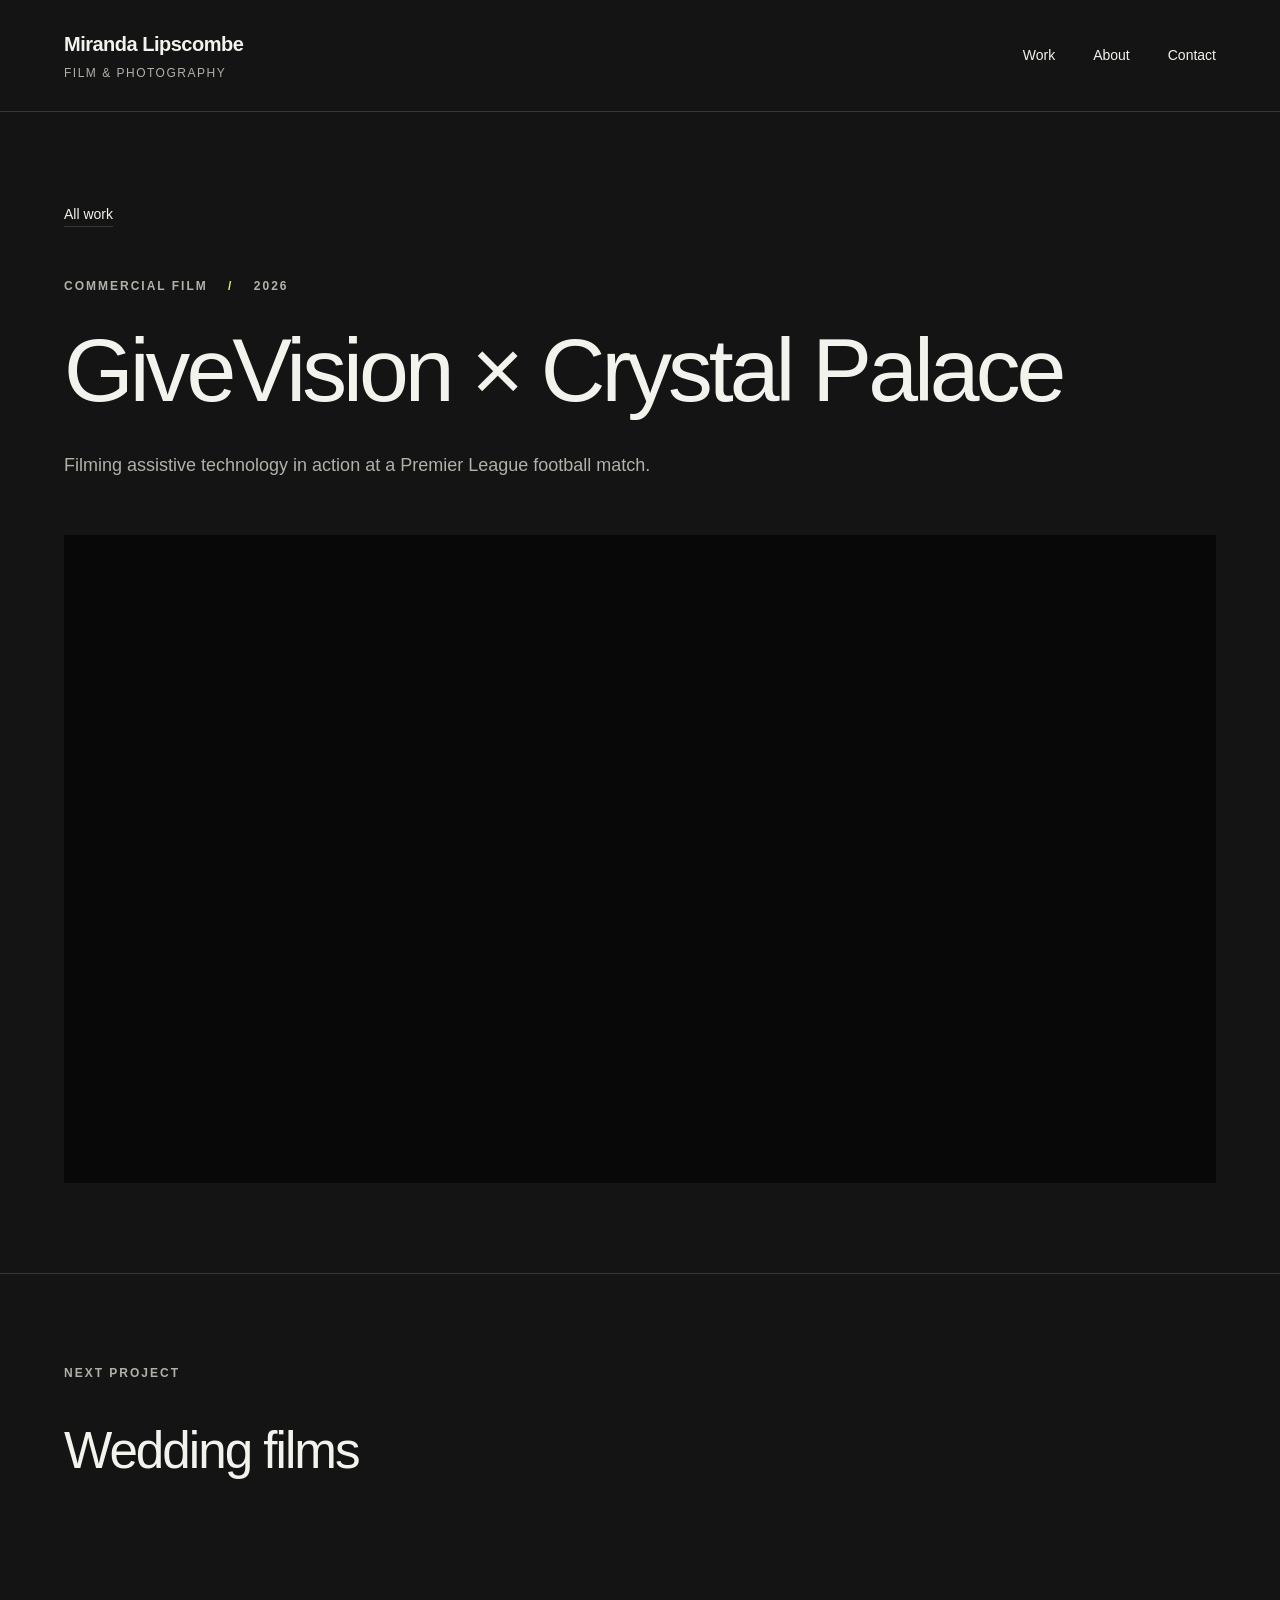
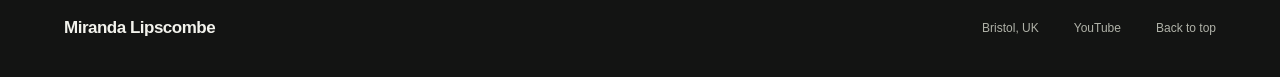
==== give-vision-crystal-palace-shoot/index.html @ c14e8dcc "Add files via upload" ====
<!doctype html><html lang="en"><head><meta charset="utf-8"><meta name="viewport" content="width=device-width,initial-scale=1"><title>GiveVision × Crystal Palace | Miranda Lipscombe</title><meta name="description" content="Film, photography and creative projects by Bristol-based videographer and photographer Miranda Lipscombe."><link rel="icon" href="../favicon.svg" type="image/svg+xml"><link rel="stylesheet" href="../style.css"></head><body id="top"><header><a class="brand" href="../">Miranda Lipscombe<span>Film & photography</span></a><nav aria-label="Main navigation"><a href="../#work">Work</a><a href="../#about">About</a><a href="../#contact">Contact</a></nav></header><main><section class="project-intro section"><a class="back" href="../#work">All work</a><p class="eyebrow">Commercial film <span>/</span> 2026</p><h1>GiveVision × Crystal Palace</h1><p class="project-description">Filming assistive technology in action at a Premier League football match.</p></section><section class="project-content section"><div class="film"><iframe src="https://www-ccv.adobe.io/v1/player/ccv/FXacpVMVsZa/embed?bgcolor=%23191919&amp;lazyLoading=true&amp;api_key=BehancePro2View" title="GiveVision × Crystal Palace" loading="lazy" allow="autoplay; fullscreen; picture-in-picture" allowfullscreen></iframe></div></section><section class="next-project section"><p class="eyebrow">Next project</p><a href="../weddings/">Wedding films</a></section></main><footer><a class="brand" href="../">Miranda Lipscombe</a><span>Bristol, UK</span><a href="https://www.youtube.com/@mirandalipscombe2201" target="_blank" rel="noopener">YouTube</a><a href="#top">Back to top</a></footer><script src="../site.js"></script></body></html>
---- style.css ----
:root{--bg:#131413;--text:#f3f3ed;--muted:#b0b2a8;--accent:#d1ff57;--border:#363831}*{box-sizing:border-box}html{scroll-behavior:smooth;scroll-padding-top:30px}body{margin:0;background:var(--bg);color:var(--text);font-family:Arial,Helvetica,sans-serif;font-size:16px;line-height:1.55}a{color:inherit;text-decoration:none}button{font:inherit}img{display:block;width:100%;height:100%;object-fit:cover}header{height:112px;display:flex;align-items:center;justify-content:space-between;padding:0 5%;border-bottom:1px solid var(--border)}.brand{font-size:20px;font-weight:700;letter-spacing:-.5px}.brand span{display:block;font-size:12px;color:var(--muted);letter-spacing:1.5px;text-transform:uppercase;font-weight:400;margin-top:4px}nav{display:flex;gap:38px;font-size:14px}nav a:hover,.back:hover{color:var(--accent)}.hero{display:grid;grid-template-columns:1.05fr 1fr;min-height:690px}.hero-copy{padding:55px 9.5% 48px}.eyebrow{font-size:12px;letter-spacing:2px;text-transform:uppercase;font-weight:600;color:var(--muted);margin:0 0 28px}h1,h2,h3,p{margin-top:0}h1{font-size:clamp(58px,6.7vw,110px);line-height:.98;letter-spacing:-6px;font-weight:500;margin-bottom:35px}h1 em{font-family:Georgia,serif;font-weight:400;color:var(--accent);letter-spacing:-5px}.hero-bottom{display:flex;align-items:center;justify-content:space-between;gap:20px}.hero-bottom p{font-size:14px;color:var(--muted);margin:0}.button{display:inline-flex;align-items:center;justify-content:center;gap:22px;background:var(--accent);color:#111;padding:15px 21px;border-radius:0;font-size:14px;font-weight:600;white-space:nowrap}.button:hover{background:#e1ff92}.play{font-size:12px}.hero-image{position:relative;overflow:hidden}.hero-image img{position:absolute;inset:0;transition:transform .7s}.hero-image:hover img{transform:scale(1.025)}.hero-caption{position:absolute;bottom:0;left:0;right:0;display:flex;justify-content:space-between;background:linear-gradient(transparent,rgba(0,0,0,.7));padding:60px 28px 25px;font-size:12px;text-transform:uppercase;letter-spacing:1px}.section{padding:90px 5%}.section-heading{display:flex;align-items:flex-end;justify-content:space-between;margin-bottom:40px}.section-heading .eyebrow{margin-bottom:14px}h2{font-size:clamp(36px,4.5vw,68px);line-height:1.05;font-weight:500;letter-spacing:-2.5px;margin-bottom:0}.accent{color:var(--accent)}.section-heading>p{font-size:14px;color:var(--muted);margin-bottom:3px}.project-grid{display:grid;grid-template-columns:1fr 1fr;gap:45px 26px}.image-wrap{height:auto;aspect-ratio:1.5;position:relative;overflow:hidden;background:#222}.image-wrap img{transition:transform .6s}.project-card:hover img{transform:scale(1.035)}.project-tag{position:absolute;left:18px;bottom:18px;background:rgba(15,15,15,.84);padding:7px 12px;font-size:12px}.card-caption{display:flex;justify-content:space-between;align-items:baseline;gap:20px;padding-top:18px}h3{font-size:21px;font-weight:500;letter-spacing:-.6px;margin:0}.card-caption>span{font-size:12px;color:var(--muted);white-space:nowrap}.about{border-top:1px solid var(--border);display:grid;grid-template-columns:1fr 2fr;gap:40px}.about h2{margin-bottom:35px}.about p:not(.eyebrow){max-width:660px;color:var(--muted);font-size:18px}.disciplines{display:flex;flex-wrap:wrap;gap:10px;margin-top:32px}.disciplines span{border:1px solid var(--border);padding:8px 14px;font-size:14px}.contact{background:var(--accent);color:#141414;display:grid;grid-template-columns:1fr 1fr;gap:25px}.contact .eyebrow{grid-column:1/-1;color:#414a2b}.contact h2{font-size:clamp(54px,7vw,100px);letter-spacing:-4px}.contact>div{align-self:end;justify-self:end}.contact>div p{font-size:16px}.button.light{background:#141414;color:#fff}footer{padding:35px 5%;display:flex;align-items:center;gap:35px;font-size:12px;color:var(--muted)}footer .brand{margin-right:auto;color:var(--text);font-size:17px}.project-intro{padding-bottom:55px;max-width:1150px}.back{display:inline-block;margin-bottom:50px;font-size:14px;border-bottom:1px solid var(--border)}.project-intro h1{font-size:clamp(45px,7vw,96px);letter-spacing:-4px;line-height:1.05}.project-intro .eyebrow span{padding:0 15px;color:var(--accent)}.project-description{max-width:700px;color:var(--muted);font-size:18px;margin:0}.project-content{padding-top:0}.film{position:relative;aspect-ratio:16/9;background:#080808}.film iframe{border:0;width:100%;height:100%;position:absolute;inset:0}.film-caption{color:var(--muted);font-size:14px;padding:15px 0 32px}.film+.film{margin-top:45px}.gallery{columns:2;column-gap:20px}.gallery-item{display:block;width:100%;padding:0;margin:0 0 20px;border:0;background:transparent;cursor:zoom-in;break-inside:avoid}.gallery-item img{height:auto}.passion-preview{display:block;position:relative;max-width:950px}.passion-preview img{height:auto}.passion-preview .button{position:absolute;bottom:25px;left:25px}.next-project{border-top:1px solid var(--border)}.next-project>a{font-size:clamp(30px,4vw,58px);letter-spacing:-2px}.next-project>a:hover{color:var(--accent)}dialog{border:0;padding:0;background:#080808;max-width:92vw;max-height:92vh}dialog::backdrop{background:rgba(0,0,0,.94)}dialog img{width:auto;max-width:92vw;height:auto;max-height:90vh;object-fit:contain}.close{position:fixed;right:25px;top:18px;color:#fff;border:1px solid #777;background:#111;width:45px;height:45px;font-size:28px;cursor:pointer}a:focus-visible,button:focus-visible{outline:3px solid var(--accent);outline-offset:5px}.contact a:focus-visible{outline-color:#111}@media(min-width:1700px){main,header,footer{max-width:1700px;margin:auto}.hero{min-height:790px}}@media(max-width:1050px){.hero-bottom{flex-direction:column;align-items:flex-start}h1{letter-spacing:-4px}.hero{min-height:650px}.hero-copy{padding-top:45px}.section{padding-top:65px;padding-bottom:65px}}@media(max-width:700px){header{height:92px;gap:20px}.brand{font-size:17px}.brand span{font-size:10px}nav{gap:18px;font-size:14px}.hero{grid-template-columns:1fr}.hero-copy{padding:45px 5%}.hero h1{font-size:74px;letter-spacing:-4px}.hero-bottom{flex-direction:row;align-items:center}.hero-bottom p{font-size:12px}.hero-bottom .button{font-size:12px;padding:14px;gap:12px}.hero-image{height:440px}.section-heading{align-items:flex-start;gap:20px}.section-heading>p{font-size:12px;max-width:135px}.project-grid{grid-template-columns:1fr;gap:35px}h2{font-size:42px}.about{grid-template-columns:1fr;gap:0}.about .eyebrow{margin-bottom:25px}.about p:not(.eyebrow){font-size:16px}.contact{grid-template-columns:1fr}.contact .eyebrow{grid-column:auto}.contact>div{justify-self:start;margin-top:25px}.contact h2{font-size:64px;letter-spacing:-3px}footer{flex-wrap:wrap;gap:20px}footer .brand{width:100%;margin:0}.project-intro h1{font-size:52px;letter-spacing:-2px}.project-description{font-size:16px}.gallery{columns:1}.passion-preview .button{position:static;display:flex}.next-project>a{letter-spacing:-1px}}@media(prefers-reduced-motion:reduce){html{scroll-behavior:auto}*{transition:none!important}}
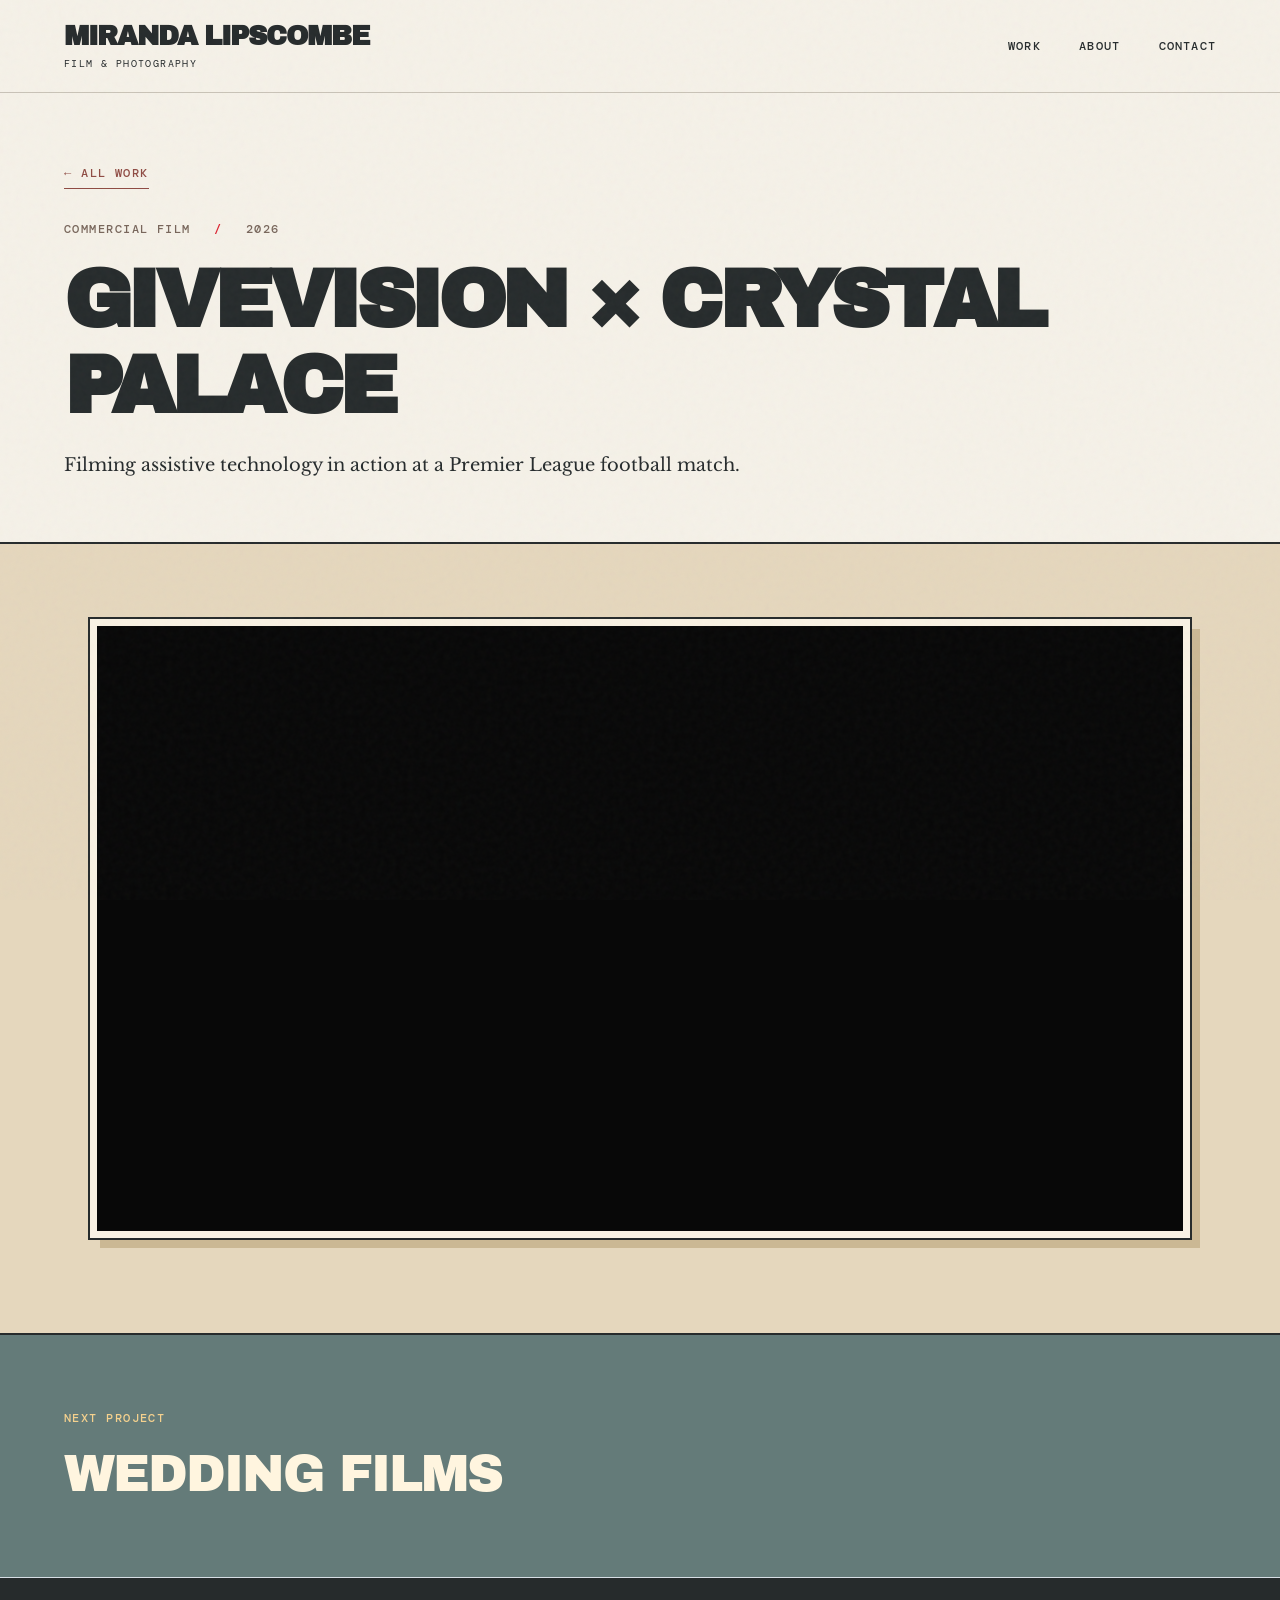
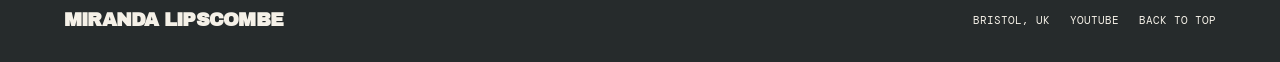
==== commit fb0ccdf5: "Add files via upload" ====
--- a/give-vision-crystal-palace-shoot/index.html
+++ b/give-vision-crystal-palace-shoot/index.html
@@ -1 +1 @@
-<!doctype html><html lang="en"><head><meta charset="utf-8"><meta name="viewport" content="width=device-width,initial-scale=1"><title>GiveVision × Crystal Palace | Miranda Lipscombe</title><meta name="description" content="Film, photography and creative projects by Bristol-based videographer and photographer Miranda Lipscombe."><link rel="icon" href="../favicon.svg" type="image/svg+xml"><link rel="stylesheet" href="../style.css"></head><body id="top"><header><a class="brand" href="../">Miranda Lipscombe<span>Film & photography</span></a><nav aria-label="Main navigation"><a href="../#work">Work</a><a href="../#about">About</a><a href="../#contact">Contact</a></nav></header><main><section class="project-intro section"><a class="back" href="../#work">All work</a><p class="eyebrow">Commercial film <span>/</span> 2026</p><h1>GiveVision × Crystal Palace</h1><p class="project-description">Filming assistive technology in action at a Premier League football match.</p></section><section class="project-content section"><div class="film"><iframe src="https://www-ccv.adobe.io/v1/player/ccv/FXacpVMVsZa/embed?bgcolor=%23191919&amp;lazyLoading=true&amp;api_key=BehancePro2View" title="GiveVision × Crystal Palace" loading="lazy" allow="autoplay; fullscreen; picture-in-picture" allowfullscreen></iframe></div></section><section class="next-project section"><p class="eyebrow">Next project</p><a href="../weddings/">Wedding films</a></section></main><footer><a class="brand" href="../">Miranda Lipscombe</a><span>Bristol, UK</span><a href="https://www.youtube.com/@mirandalipscombe2201" target="_blank" rel="noopener">YouTube</a><a href="#top">Back to top</a></footer><script src="../site.js"></script></body></html>+<!doctype html><html lang="en"><head><meta charset="utf-8"><meta name="viewport" content="width=device-width,initial-scale=1"><title>GiveVision × Crystal Palace | Miranda Lipscombe</title><meta name="description" content="Film, photography and creative projects by Bristol-based videographer and photographer Miranda Lipscombe."><link rel="icon" href="../favicon.svg" type="image/svg+xml"><link rel="stylesheet" href="../style.css"><link rel="stylesheet" href="../retro-pages.css"></head><body id="top"><header><a class="brand" href="../">Miranda Lipscombe<span>Film & photography</span></a><nav aria-label="Main navigation"><a href="../#work">Work</a><a href="../#about">About</a><a href="../#contact">Contact</a></nav></header><main><section class="project-intro section"><a class="back" href="../#work">All work</a><p class="eyebrow">Commercial film <span>/</span> 2026</p><h1>GiveVision × Crystal Palace</h1><p class="project-description">Filming assistive technology in action at a Premier League football match.</p></section><section class="project-content section"><div class="film"><iframe src="https://www-ccv.adobe.io/v1/player/ccv/FXacpVMVsZa/embed?bgcolor=%23191919&amp;lazyLoading=true&amp;api_key=BehancePro2View" title="GiveVision × Crystal Palace" loading="lazy" allow="autoplay; fullscreen; picture-in-picture" allowfullscreen></iframe></div></section><section class="next-project section"><p class="eyebrow">Next project</p><a href="../weddings/">Wedding films</a></section></main><footer><a class="brand" href="../">Miranda Lipscombe</a><span>Bristol, UK</span><a href="https://www.youtube.com/@mirandalipscombe2201" target="_blank" rel="noopener">YouTube</a><a href="#top">Back to top</a></footer><script src="../site.js"></script></body></html>
--- a/style.css
+++ b/style.css
@@ -1 +1,148 @@
-:root{--bg:#131413;--text:#f3f3ed;--muted:#b0b2a8;--accent:#d1ff57;--border:#363831}*{box-sizing:border-box}html{scroll-behavior:smooth;scroll-padding-top:30px}body{margin:0;background:var(--bg);color:var(--text);font-family:Arial,Helvetica,sans-serif;font-size:16px;line-height:1.55}a{color:inherit;text-decoration:none}button{font:inherit}img{display:block;width:100%;height:100%;object-fit:cover}header{height:112px;display:flex;align-items:center;justify-content:space-between;padding:0 5%;border-bottom:1px solid var(--border)}.brand{font-size:20px;font-weight:700;letter-spacing:-.5px}.brand span{display:block;font-size:12px;color:var(--muted);letter-spacing:1.5px;text-transform:uppercase;font-weight:400;margin-top:4px}nav{display:flex;gap:38px;font-size:14px}nav a:hover,.back:hover{color:var(--accent)}.hero{display:grid;grid-template-columns:1.05fr 1fr;min-height:690px}.hero-copy{padding:55px 9.5% 48px}.eyebrow{font-size:12px;letter-spacing:2px;text-transform:uppercase;font-weight:600;color:var(--muted);margin:0 0 28px}h1,h2,h3,p{margin-top:0}h1{font-size:clamp(58px,6.7vw,110px);line-height:.98;letter-spacing:-6px;font-weight:500;margin-bottom:35px}h1 em{font-family:Georgia,serif;font-weight:400;color:var(--accent);letter-spacing:-5px}.hero-bottom{display:flex;align-items:center;justify-content:space-between;gap:20px}.hero-bottom p{font-size:14px;color:var(--muted);margin:0}.button{display:inline-flex;align-items:center;justify-content:center;gap:22px;background:var(--accent);color:#111;padding:15px 21px;border-radius:0;font-size:14px;font-weight:600;white-space:nowrap}.button:hover{background:#e1ff92}.play{font-size:12px}.hero-image{position:relative;overflow:hidden}.hero-image img{position:absolute;inset:0;transition:transform .7s}.hero-image:hover img{transform:scale(1.025)}.hero-caption{position:absolute;bottom:0;left:0;right:0;display:flex;justify-content:space-between;background:linear-gradient(transparent,rgba(0,0,0,.7));padding:60px 28px 25px;font-size:12px;text-transform:uppercase;letter-spacing:1px}.section{padding:90px 5%}.section-heading{display:flex;align-items:flex-end;justify-content:space-between;margin-bottom:40px}.section-heading .eyebrow{margin-bottom:14px}h2{font-size:clamp(36px,4.5vw,68px);line-height:1.05;font-weight:500;letter-spacing:-2.5px;margin-bottom:0}.accent{color:var(--accent)}.section-heading>p{font-size:14px;color:var(--muted);margin-bottom:3px}.project-grid{display:grid;grid-template-columns:1fr 1fr;gap:45px 26px}.image-wrap{height:auto;aspect-ratio:1.5;position:relative;overflow:hidden;background:#222}.image-wrap img{transition:transform .6s}.project-card:hover img{transform:scale(1.035)}.project-tag{position:absolute;left:18px;bottom:18px;background:rgba(15,15,15,.84);padding:7px 12px;font-size:12px}.card-caption{display:flex;justify-content:space-between;align-items:baseline;gap:20px;padding-top:18px}h3{font-size:21px;font-weight:500;letter-spacing:-.6px;margin:0}.card-caption>span{font-size:12px;color:var(--muted);white-space:nowrap}.about{border-top:1px solid var(--border);display:grid;grid-template-columns:1fr 2fr;gap:40px}.about h2{margin-bottom:35px}.about p:not(.eyebrow){max-width:660px;color:var(--muted);font-size:18px}.disciplines{display:flex;flex-wrap:wrap;gap:10px;margin-top:32px}.disciplines span{border:1px solid var(--border);padding:8px 14px;font-size:14px}.contact{background:var(--accent);color:#141414;display:grid;grid-template-columns:1fr 1fr;gap:25px}.contact .eyebrow{grid-column:1/-1;color:#414a2b}.contact h2{font-size:clamp(54px,7vw,100px);letter-spacing:-4px}.contact>div{align-self:end;justify-self:end}.contact>div p{font-size:16px}.button.light{background:#141414;color:#fff}footer{padding:35px 5%;display:flex;align-items:center;gap:35px;font-size:12px;color:var(--muted)}footer .brand{margin-right:auto;color:var(--text);font-size:17px}.project-intro{padding-bottom:55px;max-width:1150px}.back{display:inline-block;margin-bottom:50px;font-size:14px;border-bottom:1px solid var(--border)}.project-intro h1{font-size:clamp(45px,7vw,96px);letter-spacing:-4px;line-height:1.05}.project-intro .eyebrow span{padding:0 15px;color:var(--accent)}.project-description{max-width:700px;color:var(--muted);font-size:18px;margin:0}.project-content{padding-top:0}.film{position:relative;aspect-ratio:16/9;background:#080808}.film iframe{border:0;width:100%;height:100%;position:absolute;inset:0}.film-caption{color:var(--muted);font-size:14px;padding:15px 0 32px}.film+.film{margin-top:45px}.gallery{columns:2;column-gap:20px}.gallery-item{display:block;width:100%;padding:0;margin:0 0 20px;border:0;background:transparent;cursor:zoom-in;break-inside:avoid}.gallery-item img{height:auto}.passion-preview{display:block;position:relative;max-width:950px}.passion-preview img{height:auto}.passion-preview .button{position:absolute;bottom:25px;left:25px}.next-project{border-top:1px solid var(--border)}.next-project>a{font-size:clamp(30px,4vw,58px);letter-spacing:-2px}.next-project>a:hover{color:var(--accent)}dialog{border:0;padding:0;background:#080808;max-width:92vw;max-height:92vh}dialog::backdrop{background:rgba(0,0,0,.94)}dialog img{width:auto;max-width:92vw;height:auto;max-height:90vh;object-fit:contain}.close{position:fixed;right:25px;top:18px;color:#fff;border:1px solid #777;background:#111;width:45px;height:45px;font-size:28px;cursor:pointer}a:focus-visible,button:focus-visible{outline:3px solid var(--accent);outline-offset:5px}.contact a:focus-visible{outline-color:#111}@media(min-width:1700px){main,header,footer{max-width:1700px;margin:auto}.hero{min-height:790px}}@media(max-width:1050px){.hero-bottom{flex-direction:column;align-items:flex-start}h1{letter-spacing:-4px}.hero{min-height:650px}.hero-copy{padding-top:45px}.section{padding-top:65px;padding-bottom:65px}}@media(max-width:700px){header{height:92px;gap:20px}.brand{font-size:17px}.brand span{font-size:10px}nav{gap:18px;font-size:14px}.hero{grid-template-columns:1fr}.hero-copy{padding:45px 5%}.hero h1{font-size:74px;letter-spacing:-4px}.hero-bottom{flex-direction:row;align-items:center}.hero-bottom p{font-size:12px}.hero-bottom .button{font-size:12px;padding:14px;gap:12px}.hero-image{height:440px}.section-heading{align-items:flex-start;gap:20px}.section-heading>p{font-size:12px;max-width:135px}.project-grid{grid-template-columns:1fr;gap:35px}h2{font-size:42px}.about{grid-template-columns:1fr;gap:0}.about .eyebrow{margin-bottom:25px}.about p:not(.eyebrow){font-size:16px}.contact{grid-template-columns:1fr}.contact .eyebrow{grid-column:auto}.contact>div{justify-self:start;margin-top:25px}.contact h2{font-size:64px;letter-spacing:-3px}footer{flex-wrap:wrap;gap:20px}footer .brand{width:100%;margin:0}.project-intro h1{font-size:52px;letter-spacing:-2px}.project-description{font-size:16px}.gallery{columns:1}.passion-preview .button{position:static;display:flex}.next-project>a{letter-spacing:-1px}}@media(prefers-reduced-motion:reduce){html{scroll-behavior:auto}*{transition:none!important}}
+:root{--bg:#0d0d0d;--text:#ffffff;--muted:#b0b2a8;--accent:#e47791;--border:#363831}*{box-sizing:border-box}html{scroll-behavior:smooth;scroll-padding-top:30px}body{margin:0;background:var(--bg);color:var(--text);font-family:Arial,Helvetica,sans-serif;font-size:16px;line-height:1.55}a{color:inherit;text-decoration:none}button{font:inherit}img{display:block;width:100%;height:100%;object-fit:cover}header{height:112px;display:flex;align-items:center;justify-content:space-between;padding:0 5%;border-bottom:1px solid var(--border)}.brand{font-size:20px;font-weight:700;letter-spacing:-.5px}.brand span{display:block;font-size:12px;color:var(--muted);letter-spacing:1.5px;text-transform:uppercase;font-weight:400;margin-top:4px}nav{display:flex;gap:38px;font-size:14px}nav a:hover,.back:hover{color:var(--accent)}.hero{display:grid;grid-template-columns:1.05fr 1fr;min-height:690px}.hero-copy{padding:55px 9.5% 48px}.eyebrow{font-size:12px;letter-spacing:2px;text-transform:uppercase;font-weight:600;color:var(--muted);margin:0 0 28px}h1,h2,h3,p{margin-top:0}h1{font-size:clamp(58px,6.7vw,110px);line-height:.98;letter-spacing:-6px;font-weight:500;margin-bottom:35px}h1 em{font-family:Georgia,serif;font-weight:400;color:var(--accent);letter-spacing:-5px}.hero-bottom{display:flex;align-items:center;justify-content:space-between;gap:20px}.hero-bottom p{font-size:14px;color:var(--muted);margin:0}.button{display:inline-flex;align-items:center;justify-content:center;gap:22px;background:var(--accent);color:#111;padding:15px 21px;border-radius:0;font-size:14px;font-weight:600;white-space:nowrap}.button:hover{background:#e1ff92}.play{font-size:12px}.hero-image{position:relative;overflow:hidden}.hero-image img{position:absolute;inset:0;transition:transform .7s}.hero-image:hover img{transform:scale(1.025)}.hero-caption{position:absolute;bottom:0;left:0;right:0;display:flex;justify-content:space-between;background:linear-gradient(transparent,rgba(0,0,0,.7));padding:60px 28px 25px;font-size:12px;text-transform:uppercase;letter-spacing:1px}.section{padding:90px 5%}.section-heading{display:flex;align-items:flex-end;justify-content:space-between;margin-bottom:40px}.section-heading .eyebrow{margin-bottom:14px}h2{font-size:clamp(36px,4.5vw,68px);line-height:1.05;font-weight:500;letter-spacing:-2.5px;margin-bottom:0}.accent{color:var(--accent)}.section-heading>p{font-size:14px;color:var(--muted);margin-bottom:3px}.project-grid{display:grid;grid-template-columns:1fr 1fr;gap:45px 26px}.image-wrap{height:auto;aspect-ratio:1.5;position:relative;overflow:hidden;background:#222}.image-wrap img{transition:transform .6s}.project-card:hover img{transform:scale(1.035)}.project-tag{position:absolute;left:18px;bottom:18px;background:rgba(15,15,15,.84);padding:7px 12px;font-size:12px}.card-caption{display:flex;justify-content:space-between;align-items:baseline;gap:20px;padding-top:18px}h3{font-size:21px;font-weight:500;letter-spacing:-.6px;margin:0}.card-caption>span{font-size:12px;color:var(--muted);white-space:nowrap}.about{border-top:1px solid var(--border);display:grid;grid-template-columns:1fr 2fr;gap:40px}.about h2{margin-bottom:35px}.about p:not(.eyebrow){max-width:660px;color:var(--muted);font-size:18px}.disciplines{display:flex;flex-wrap:wrap;gap:10px;margin-top:32px}.disciplines span{border:1px solid var(--border);padding:8px 14px;font-size:14px}.contact{background:var(--accent);color:#141414;display:grid;grid-template-columns:1fr 1fr;gap:25px}.contact .eyebrow{grid-column:1/-1;color:#414a2b}.contact h2{font-size:clamp(54px,7vw,100px);letter-spacing:-4px}.contact>div{align-self:end;justify-self:end}.contact>div p{font-size:16px}.button.light{background:#141414;color:#fff}footer{padding:35px 5%;display:flex;align-items:center;gap:35px;font-size:12px;color:var(--muted)}footer .brand{margin-right:auto;color:var(--text);font-size:17px}.project-intro{padding-bottom:55px;max-width:1150px}.back{display:inline-block;margin-bottom:50px;font-size:14px;border-bottom:1px solid var(--border)}.project-intro h1{font-size:clamp(45px,7vw,96px);letter-spacing:-4px;line-height:1.05}.project-intro .eyebrow span{padding:0 15px;color:var(--accent)}.project-description{max-width:700px;color:var(--muted);font-size:18px;margin:0}.project-content{padding-top:0}.film{position:relative;aspect-ratio:16/9;background:#080808}.film iframe{border:0;width:100%;height:100%;position:absolute;inset:0}.film-caption{color:var(--muted);font-size:14px;padding:15px 0 32px}.film+.film{margin-top:45px}.gallery{columns:2;column-gap:20px}.gallery-item{display:block;width:100%;padding:0;margin:0 0 20px;border:0;background:transparent;cursor:zoom-in;break-inside:avoid}.gallery-item img{height:auto}.passion-preview{display:block;position:relative;max-width:950px}.passion-preview img{height:auto}.passion-preview .button{position:absolute;bottom:25px;left:25px}.next-project{border-top:1px solid var(--border)}.next-project>a{font-size:clamp(30px,4vw,58px);letter-spacing:-2px}.next-project>a:hover{color:var(--accent)}dialog{border:0;padding:0;background:#080808;max-width:92vw;max-height:92vh}dialog::backdrop{background:rgba(0,0,0,.94)}dialog img{width:auto;max-width:92vw;height:auto;max-height:90vh;object-fit:contain}.close{position:fixed;right:25px;top:18px;color:#fff;border:1px solid #777;background:#111;width:45px;height:45px;font-size:28px;cursor:pointer}a:focus-visible,button:focus-visible{outline:3px solid var(--accent);outline-offset:5px}.contact a:focus-visible{outline-color:#111}@media(min-width:1700px){main,header,footer{max-width:1700px;margin:auto}.hero{min-height:790px}}@media(max-width:1050px){.hero-bottom{flex-direction:column;align-items:flex-start}h1{letter-spacing:-4px}.hero{min-height:650px}.hero-copy{padding-top:45px}.section{padding-top:65px;padding-bottom:65px}}@media(max-width:700px){header{height:92px;gap:20px}.brand{font-size:17px}.brand span{font-size:10px}nav{gap:18px;font-size:14px}.hero{grid-template-columns:1fr}.hero-copy{padding:45px 5%}.hero h1{font-size:74px;letter-spacing:-4px}.hero-bottom{flex-direction:row;align-items:center}.hero-bottom p{font-size:12px}.hero-bottom .button{font-size:12px;padding:14px;gap:12px}.hero-image{height:440px}.section-heading{align-items:flex-start;gap:20px}.section-heading>p{font-size:12px;max-width:135px}.project-grid{grid-template-columns:1fr;gap:35px}h2{font-size:42px}.about{grid-template-columns:1fr;gap:0}.about .eyebrow{margin-bottom:25px}.about p:not(.eyebrow){font-size:16px}.contact{grid-template-columns:1fr}.contact .eyebrow{grid-column:auto}.contact>div{justify-self:start;margin-top:25px}.contact h2{font-size:64px;letter-spacing:-3px}footer{flex-wrap:wrap;gap:20px}footer .brand{width:100%;margin:0}.project-intro h1{font-size:52px;letter-spacing:-2px}.project-description{font-size:16px}.gallery{columns:1}.passion-preview .button{position:static;display:flex}.next-project>a{letter-spacing:-1px}}@media(prefers-reduced-motion:reduce){html{scroll-behavior:auto}*{transition:none!important}} header .brand {
+  font-family: Georgia, serif;
+  font-style: italic;
+  font-weight: 400;
+  color: var(--accent);}
+  .button:hover {
+  background: #f29bb0; }
+
+.contact .eyebrow {
+  color: #141414;
+}
+
+/* Automatically scrolling social videos */
+.social-videos{border-top:1px solid var(--border);overflow:hidden}.social-scroll-toggle,.social-play-all{border:1px solid var(--border);color:var(--text);background:transparent;padding:12px 18px;font:inherit;font-size:14px;cursor:pointer}.social-scroll-toggle:hover,.social-play-all:hover{border-color:var(--accent);color:var(--accent)}.social-viewport{overflow-x:auto;scrollbar-width:thin;scrollbar-color:var(--accent) var(--bg)}.social-track{display:flex;width:max-content;gap:24px;padding:0 24px 16px 0;animation:social-drift 66.666667s linear infinite}.social-card{flex:0 0 260px;width:260px;overflow:hidden;background:#080808;border:1px solid var(--border)}.social-card iframe{display:block;border:0;width:100%;aspect-ratio:9/16;background:#080808}.social-card>a{display:block;text-align:center;font-size:14px;padding:12px;color:var(--muted)}.social-card>a:hover{color:var(--accent)}.social-viewport:hover .social-track,.social-viewport:focus-within .social-track,.social-videos.is-scroll-paused .social-track{animation-play-state:paused}.social-play-all{margin-top:22px}@keyframes social-drift{from{transform:translateX(0)}to{transform:translateX(-50%)}}@media(max-width:700px){.social-videos .section-heading{flex-wrap:wrap}.social-card{width:220px;flex-basis:220px}.social-track{gap:16px;padding-right:16px}}@media(prefers-reduced-motion:reduce){.social-track{animation:none}}
+
+.social-card {
+  border-radius: 30px;
+  overflow: hidden;
+}
+.project-card .image-wrap {
+  border-radius: 30px;
+  overflow: hidden;
+} 
+.hero-image {
+  border-radius: 30px;
+  overflow: hidden;
+}
+
+.button,
+.social-scroll-toggle,
+.social-play-all,
+.disciplines span,
+.project-tag {
+  border-radius: 12px;
+}
+
+/* Portrait beneath the About title */
+.about .about-portrait { display: block; width: 100%; max-width: 360px; height: auto; object-fit: contain; border-radius: 20px; margin: 0 0 32px; }
+
+/* Project titles over covers on desktop hover and keyboard focus */
+.thumbnail-title { position: absolute; inset: 0; z-index: 2; display: flex; align-items: center; justify-content: center; padding: 28px; text-align: center; font-size: clamp(22px, 2.5vw, 38px); font-weight: 600; line-height: 1.15; color: #fff; background: rgba(0,0,0,.55); opacity: 0; transition: opacity .25s ease; pointer-events: none; }
+@media (hover: hover) and (pointer: fine) { .project-card:hover .thumbnail-title { opacity: 1; } }
+.project-card:focus-visible .thumbnail-title { opacity: 1; }
+@media (prefers-reduced-motion: reduce) { .thumbnail-title { transition: none; } }
+
+.thumbnail-title {
+  font-family: inherit;
+  font-size: 21px;
+  font-weight: 500;
+  letter-spacing: -0.6px;
+  line-height: 1.3;
+}
+.contact h2 em {
+  font-family: Georgia, serif;
+  font-style: italic;
+  font-weight: 400;
+}
+
+/* Match the Behind the camera label to the italic serif styling */
+#about > .eyebrow { font-family: Georgia, serif; font-style: italic; font-weight: 400; text-transform: none; letter-spacing: normal; font-size: 20px; }
+
+/* BRIGHT ARCHITECTURAL REDESIGN */
+:root { --bg:#fafbfc; --text:#191d23; --muted:#535d69; --accent:#dc232e; --border:#d7dee5; }
+body { background:var(--bg); color:var(--text); font-family:Arial,Helvetica,sans-serif; }
+header { height:100px; padding:0 6%; background:#fff; border-bottom:1px solid var(--border); }
+header .brand { font-family:inherit; font-style:normal; font-weight:700; color:var(--text); font-size:22px; letter-spacing:-.8px; border-left:5px solid var(--accent); padding-left:15px; }
+header .brand span { font-family:inherit; font-style:normal; font-size:12px; letter-spacing:2px; color:var(--muted); font-weight:400; }
+nav { gap:34px; font-size:14px; text-transform:uppercase; letter-spacing:1px; font-weight:600; }
+nav a { padding:10px 0; border-bottom:2px solid transparent; }
+nav a:hover { border-color:var(--accent); color:var(--accent); }
+.hero { display:flex; flex-direction:column; min-height:0; padding:28px 4% 0; background:#fff; }
+.hero-image { position:relative; display:block; width:100%; height:clamp(320px,42vw,650px); min-height:0; border-radius:0; }
+.hero-image img { position:absolute; inset:0; object-fit:cover; object-position:center 40%; }
+.hero-caption { color:#fff; padding:55px 28px 20px; font-size:12px; letter-spacing:2px; }
+.hero-copy { padding:60px 5% 75px; text-align:center; width:100%; }
+.eyebrow { color:var(--muted); font-size:12px; letter-spacing:2px; font-style:normal; font-weight:600; }
+.hero-copy .eyebrow { margin-bottom:24px; }
+.hero h1 { font-size:clamp(44px,5.8vw,88px); font-weight:600; line-height:1.06; letter-spacing:-3px; margin:0 auto 28px; max-width:1100px; }
+h1 em { font-family:inherit; font-style:normal; font-weight:600; letter-spacing:inherit; color:var(--accent); }
+.hero-bottom { display:flex; flex-direction:column; align-items:center; justify-content:center; gap:25px; }
+.hero-bottom p { color:var(--muted); font-size:16px; line-height:1.6; }
+.button,.hero-bottom .button,.social-scroll-toggle,.social-play-all,.disciplines span,.project-tag { border-radius:0; }
+.button { background:var(--accent); color:#fff; padding:16px 24px; font-size:14px; letter-spacing:.3px; }
+.button:hover { background:#b91825; color:#fff; }
+.section { padding:85px 6%; }
+h2 { font-size:clamp(36px,4.8vw,70px); font-weight:600; line-height:1.08; letter-spacing:-2.8px; }
+.section-heading { align-items:flex-end; gap:25px; }
+.section-heading>p { color:var(--muted); font-size:16px; line-height:1.6; }
+.section-heading .eyebrow { display:flex; align-items:center; gap:10px; }
+.section-heading .eyebrow::before { content:""; width:20px; height:3px; background:var(--accent); }
+.social-videos { background:#edf1f5; border-top:1px solid var(--border); border-bottom:1px solid var(--border); }
+.social-card { border-radius:0; border:0; background:#fff; box-shadow:0 8px 25px rgba(25,40,60,.07); }
+.social-card>a { background:#fff; color:var(--muted); padding:15px; }
+.social-scroll-toggle,.social-play-all { border-color:#909ba8; background:transparent; color:var(--text); font-size:14px; }
+.social-scroll-toggle:hover,.social-play-all:hover { background:#fff; color:var(--accent); border-color:var(--accent); }
+.work { background:#fff; }
+.project-grid { gap:44px 28px; }
+.project-card .image-wrap { border-radius:0; aspect-ratio:1.6; background:#e6ebf0; }
+.project-tag { color:#fff; background:rgba(20,25,31,.86); font-size:12px; letter-spacing:.4px; }
+.card-caption { padding-top:17px; border-bottom:1px solid var(--border); padding-bottom:20px; }
+h3 { font-weight:500; font-size:21px; }
+.thumbnail-title { font-family:inherit; font-size:21px; font-weight:500; letter-spacing:-.6px; background:rgba(15,20,25,.55); }
+.about { background:var(--bg); grid-template-columns:1fr 2fr; border-top:1px solid var(--border); }
+#about > .eyebrow { font-family:inherit; font-style:normal; font-weight:600; text-transform:uppercase; letter-spacing:2px; font-size:12px; border-top:3px solid var(--accent); padding-top:16px; align-self:start; width:max-content; }
+.about h2 { margin-bottom:30px; }
+.about .about-portrait { border-radius:0; max-width:360px; margin-bottom:30px; }
+.about p:not(.eyebrow) { color:var(--muted); font-size:18px; line-height:1.7; }
+.disciplines span { background:#fff; border-color:var(--border); padding:10px 16px; color:var(--text); }
+.contact { background:var(--accent); color:#fff; border:0; }
+.contact .eyebrow { color:#fff; }
+.contact h2 { font-size:clamp(48px,6.5vw,92px); letter-spacing:-3px; }
+.contact h2 em { font-family:inherit; font-style:italic; font-weight:600; }
+.button.light { background:#fff; color:#ba1521; }
+.button.light:hover { background:#191d23; color:#fff; }
+footer { background:#fff; padding:38px 6%; border-top:1px solid var(--border); color:var(--muted); font-size:14px; }
+footer .brand { color:var(--text); font-style:normal; font-family:inherit; }
+.project-intro { background:#fff; max-width:none; }
+.project-intro h1 { font-size:clamp(44px,6.8vw,96px); font-weight:600; }
+.project-content { background:#fff; }
+.next-project { background:#edf1f5; }
+.back { color:var(--muted); }
+.gallery-item { border-radius:0; }
+.film-caption { color:var(--muted); }
+a:focus-visible,button:focus-visible { outline:3px solid var(--accent); outline-offset:5px; }
+.contact a:focus-visible { outline-color:#fff; }
+@media(min-width:1700px) { .hero { min-height:0; } }
+@media(max-width:1050px) { .hero { min-height:0; } .hero-bottom { flex-direction:column; align-items:center; } .section { padding-top:65px; padding-bottom:65px; } }
+@media(max-width:700px) {
+ header { height:auto; min-height:96px; padding:22px 5%; flex-wrap:wrap; gap:20px; }
+ header .brand { font-size:20px; } header .brand span { font-size:12px; }
+ nav { gap:24px; font-size:14px; }
+ .hero { padding:16px 4% 0; min-height:0; }
+ .hero-image { height:360px; border-radius:0; }
+ .hero-caption { padding:50px 14px 15px; font-size:12px; letter-spacing:1px; }
+ .hero-copy { padding:40px 1% 50px; }
+ .hero h1 { font-size:clamp(36px,8.8vw,60px); letter-spacing:-1.7px; line-height:1.12; }
+ .hero-bottom { flex-direction:column; align-items:center; } .hero-bottom p { font-size:16px; }
+ .hero-bottom .button { font-size:14px; padding:16px 22px; }
+ .section { padding:55px 5%; } h2 { font-size:40px; letter-spacing:-1.5px; }
+ .section-heading { flex-direction:column; align-items:flex-start; }
+ .section-heading>p { max-width:none; font-size:16px; }
+ .about { grid-template-columns:1fr; gap:24px; }
+ #about > .eyebrow { margin:0; }
+ .about p:not(.eyebrow) { font-size:16px; }
+ .contact h2 { font-size:54px; letter-spacing:-2px; }
+ .project-intro h1 { font-size:46px; letter-spacing:-2px; }
+ footer { padding:30px 5%; }
+}
--- a/retro-pages.css
+++ b/retro-pages.css
@@ -0,0 +1,102 @@
+
+@import url('https://fonts.googleapis.com/css2?family=Archivo+Black&family=DM+Mono:wght@400;500&family=Libre+Baskerville:ital,wght@0,400;0,700;1,400&display=swap');
+:root{--paper:#f2e9d5;--ink:#272c29;--red:#af4234;--teal:#467b78;--gold:#c49a50}*{box-sizing:border-box}html{scroll-behavior:smooth}body{margin:0;background:var(--paper);color:var(--ink);font-family:'Libre Baskerville',Georgia,serif;line-height:1.65}body:after{content:"";position:fixed;inset:0;pointer-events:none;z-index:20;opacity:.18;background-image:url("data:image/svg+xml,%3Csvg viewBox='0 0 180 180' xmlns='http://www.w3.org/2000/svg'%3E%3Cfilter id='n'%3E%3CfeTurbulence type='fractalNoise' baseFrequency='.83' numOctaves='3' stitchTiles='stitch'/%3E%3C/filter%3E%3Crect width='100%25' height='100%25' filter='url(%23n)' opacity='.5'/%3E%3C/svg%3E")}a{color:inherit;text-decoration:none}img{display:block;width:100%;height:100%;object-fit:cover}header{display:flex;align-items:center;justify-content:space-between;gap:20px;padding:22px 5%;border-bottom:3px double var(--ink);background:#eee1c8}.brand{font-family:'Archivo Black',Impact,sans-serif;text-transform:uppercase;letter-spacing:-.04em;font-size:clamp(19px,2.1vw,29px);line-height:1.05}.brand span{display:block;font-family:'DM Mono',monospace;font-size:10px;letter-spacing:.14em;margin-top:7px}nav{display:flex;gap:clamp(12px,3vw,40px);font:500 12px 'DM Mono',monospace;text-transform:uppercase;letter-spacing:.1em}nav a:hover,footer a:hover{color:var(--red)}.hero{padding:65px 5% 72px;display:grid;grid-template-columns:1.12fr .88fr;gap:5%;align-items:center;min-height:680px;border-bottom:2px solid var(--ink);position:relative}.hero:before{content:'✦  EST. 2002  ✦';position:absolute;right:5%;top:20px;font:11px 'DM Mono',monospace;letter-spacing:.14em;color:var(--red)}.eyebrow{font:500 12px 'DM Mono',monospace;text-transform:uppercase;letter-spacing:.16em;color:var(--red);margin:0 0 20px}.welcome{font-size:clamp(12px,1.2vw,15px);text-transform:none;letter-spacing:.03em;color:var(--ink)}h1,h2,h3,p{margin-top:0}h1,h2,h3{font-family:'Archivo Black',Impact,sans-serif;text-transform:uppercase;line-height:1.04;letter-spacing:-.055em}h1{font-size:clamp(39px,5.5vw,90px);margin-bottom:32px;color:var(--ink)}h1 em{font-style:normal;color:var(--ink)}.hero-bottom p{font-size:clamp(13px,1.2vw,16px);line-height:1.9;max-width:530px}.button{display:inline-flex;align-items:center;gap:25px;padding:14px 21px;background:var(--red);border:2px solid var(--ink);box-shadow:5px 5px 0 var(--ink);color:#fff8e8;font:500 12px 'DM Mono',monospace;text-transform:uppercase;letter-spacing:.04em;transition:transform .2s,box-shadow .2s}.button:hover{transform:translate(3px,3px);box-shadow:2px 2px 0 var(--ink)}.hero-image{height:520px;position:relative;border:9px solid #f9f2e4;outline:2px solid var(--ink);transform:rotate(1.5deg);box-shadow:13px 15px 0 #d9c8a9}.hero-image img{filter:saturate(.76) contrast(1.07)}.hero-caption{position:absolute;bottom:0;left:0;right:0;display:flex;justify-content:space-between;gap:10px;background:#eee1c8;color:var(--ink);padding:13px;font:10px 'DM Mono',monospace;text-transform:uppercase}.section{padding:85px 5%}.section-heading{display:flex;justify-content:space-between;gap:35px;align-items:end;margin-bottom:42px}.section-heading p:last-child{max-width:390px;font-size:14px}.section h2{font-size:clamp(36px,5vw,70px)}.accent{color:var(--red)}.work{background:#e5d7bd}.project-grid{display:grid;grid-template-columns:repeat(3,1fr);gap:32px 22px}.project-card{min-width:0}.image-wrap{height:clamp(180px,23vw,300px);position:relative;overflow:hidden;border:2px solid var(--ink);background:var(--teal)}.image-wrap img{transition:transform .4s;filter:saturate(.8)}.project-card:hover img{transform:scale(1.045)}.project-tag{position:absolute;top:12px;left:12px;background:var(--paper);border:1px solid var(--ink);padding:6px 9px;font:10px 'DM Mono',monospace;text-transform:uppercase}.card-caption{display:flex;justify-content:space-between;gap:12px;padding:16px 0;border-bottom:1px solid var(--ink)}.card-caption h3{font-size:clamp(16px,1.8vw,24px);margin:0}.card-caption span{font:11px 'DM Mono',monospace}.about{display:grid;grid-template-columns:1fr 2fr;gap:35px;background:var(--teal);color:#fff5df}.about .eyebrow{color:#f5d18e}.about h2{max-width:800px}.about p:not(.eyebrow){max-width:720px;font-size:17px;line-height:1.95}.disciplines{display:flex;flex-wrap:wrap;gap:10px;margin-top:25px}.disciplines span{padding:7px 12px;border:1px solid #fff5df;font:11px 'DM Mono',monospace;text-transform:uppercase}.contact{background:var(--red);color:#fff5df;display:grid;grid-template-columns:1fr 2fr;gap:25px}.contact .eyebrow{color:#ffe1a5}.contact h2{grid-column:2}.contact>div{grid-column:2}.contact .button.light{background:var(--paper);color:var(--ink)}footer{background:var(--ink);color:var(--paper);padding:32px 5%;display:flex;align-items:center;justify-content:space-between;gap:20px;flex-wrap:wrap;font:11px 'DM Mono',monospace;text-transform:uppercase}footer .brand{font-size:19px}@media(max-width:850px){.hero{grid-template-columns:1fr;min-height:0}.hero-image{height:410px;max-width:600px}.project-grid{grid-template-columns:repeat(2,1fr)}.about,.contact{grid-template-columns:1fr}.contact h2,.contact>div{grid-column:1}.section-heading{display:block}.section-heading p:last-child{max-width:580px}}@media(max-width:560px){header{align-items:start;flex-direction:column}nav{gap:25px}.hero{padding-top:65px}.hero-image{height:300px}.project-grid{grid-template-columns:1fr}.section{padding:65px 5%}h1{font-size:clamp(34px,9vw,54px)}.hero-bottom p br{display:none}}
+
+
+/* Mid-century moving social video showcase */
+.feed{overflow:hidden;background:#e8dcc5;border-bottom:2px solid var(--ink);padding-bottom:72px}
+.feed-heading{display:flex;justify-content:space-between;gap:24px;align-items:end;margin-bottom:28px}
+.feed-heading h2{margin:0;font-family:'Archivo Black',Impact,sans-serif;text-transform:uppercase;line-height:1.05;font-size:clamp(34px,5vw,70px);letter-spacing:-.05em}
+.feed-heading p{max-width:320px;margin:0}
+.feed-window{overflow:hidden;border-top:2px solid var(--ink);border-bottom:2px solid var(--ink);padding:22px 0;background:#d7c9ac}
+.feed-track{display:flex;width:max-content;gap:20px;animation:feed-scroll 30s linear infinite}
+.feed-window:hover .feed-track,.feed-window:focus-within .feed-track{animation-play-state:paused}
+.feed-card{display:block;width:240px;flex:none;color:var(--ink);text-decoration:none;cursor:pointer;border:2px solid var(--ink);background:var(--paper);padding:9px;box-shadow:5px 5px 0 var(--red)}
+.feed-screen{position:relative;aspect-ratio:9/16;background:#262826;overflow:hidden}
+.feed-screen img{display:block;width:100%;height:100%;object-fit:cover;filter:saturate(.82) contrast(1.06)}
+.feed-play{position:absolute;top:50%;left:50%;transform:translate(-50%,-50%);display:grid;place-items:center;width:60px;height:60px;background:var(--paper);border:2px solid var(--ink);border-radius:50%;font-size:23px}
+.feed-card:hover .feed-play{background:var(--red);color:white}
+.feed-card .feed-label{display:flex;justify-content:space-between;gap:8px;font:11px 'DM Mono',monospace;text-transform:uppercase;letter-spacing:.06em;padding:12px 3px 3px}
+.feed-actions{display:flex;justify-content:space-between;align-items:center;gap:12px;margin-top:20px;font:11px 'DM Mono',monospace;text-transform:uppercase}
+.feed-actions button{background:var(--ink);color:var(--paper);border:0;padding:11px 17px;font:inherit;cursor:pointer}
+@keyframes feed-scroll{to{transform:translateX(-50%)}}
+.feed-dialog{border:3px solid var(--ink);background:var(--paper);padding:15px;max-width:min(440px,94vw);width:100%;box-shadow:9px 9px 0 var(--red)}
+.feed-dialog::backdrop{background:rgba(0,0,0,.8)}
+.feed-dialog iframe{display:block;width:min(320px,80vw);aspect-ratio:9/16;height:auto;border:0;margin:auto;background:#111}
+.feed-close{display:block;margin:0 0 12px auto;background:var(--ink);color:white;border:0;padding:8px 12px;cursor:pointer}
+@media(max-width:650px){.feed-heading{display:block}.feed-heading p{margin-top:12px}.feed-card{width:190px}.feed-track{gap:14px;animation-duration:25s}}
+@media(prefers-reduced-motion:reduce){.feed-track{animation:none}.feed-window{overflow-x:auto}}
+.quote-attribution { margin-top: .45rem; font-style: italic; font-size: 1rem; }
+
+/* Live moving video reels */
+.feed-track{gap:0;animation-duration:72s}
+.feed-group{display:flex;flex:none;gap:20px;padding-right:20px}
+.feed-screen iframe{position:absolute;inset:0;width:100%;height:100%;border:0;pointer-events:none;background:transparent;z-index:2}
+.feed-poster{position:absolute;inset:0;background-color:#33413d;background-position:center;background-size:cover;display:grid;place-items:center;color:#fff5df;font:20px 'DM Mono',monospace;letter-spacing:.1em}
+.feed-card{position:relative}
+.feed-card:focus-visible{outline:4px solid var(--red);outline-offset:4px}
+.feed-track.paused{animation-play-state:paused}
+@media(max-width:650px){.feed-group{gap:14px;padding-right:14px}.feed-track{animation-duration:65s}}
+
+
+/* 1950s styling for individual project pages */
+body{background:var(--paper);color:var(--ink);font-family:'Libre Baskerville',Georgia,serif}
+header{height:auto;min-height:0;padding:22px 5%;background:#eee1c8;border-bottom:3px double var(--ink)}
+header .brand{font-family:'Archivo Black',Impact,sans-serif;font-size:clamp(19px,2.1vw,29px);font-style:normal;font-weight:900;letter-spacing:-.04em;color:var(--ink);border:0;padding:0}
+header .brand span{font:10px 'DM Mono',monospace;letter-spacing:.14em;color:var(--ink);margin-top:7px}
+nav{font:500 12px 'DM Mono',monospace;letter-spacing:.1em;gap:clamp(12px,3vw,40px)}nav a{border:0;padding:0}nav a:hover{color:var(--red)}
+.section{padding:75px 5%}.eyebrow{font:500 12px 'DM Mono',monospace;color:var(--red);letter-spacing:.16em}
+.project-intro{background:var(--paper);max-width:none;border-bottom:2px solid var(--ink);padding-top:65px;padding-bottom:60px}
+.project-intro h1{font-family:'Archivo Black',Impact,sans-serif;color:var(--ink);font-size:clamp(39px,6.4vw,94px);line-height:1.05;letter-spacing:-.055em;font-weight:900;text-transform:uppercase;max-width:1100px;margin:20px 0}
+.project-description{font-family:'Libre Baskerville',Georgia,serif;color:var(--ink);font-size:clamp(15px,1.4vw,19px);line-height:1.85;max-width:750px}
+.back{display:inline-block;font:500 12px 'DM Mono',monospace;color:var(--red);text-transform:uppercase;letter-spacing:.12em;border-bottom:1px solid var(--red);padding:0 0 7px;margin-bottom:32px}
+.back:before{content:'← ';}
+.project-content{background:#e5d7bd;min-height:280px}
+.project-content .film{border:7px solid #f9f2e4;outline:2px solid var(--ink);box-shadow:10px 10px 0 #cbb894;max-width:1100px;margin:0 auto 20px;overflow:hidden}
+.project-content .film iframe{display:block;width:100%;min-height:300px;border:0}
+.gallery{gap:18px}.gallery-item{border:6px solid #f9f2e4;outline:1px solid var(--ink);border-radius:0;overflow:hidden;background:var(--paper);box-shadow:5px 6px 0 #cbb894}
+.gallery-item img{width:100%;height:auto;object-fit:cover}.project-content img{max-width:100%}
+.film-caption{color:var(--ink);font:12px 'DM Mono',monospace}
+.next-project{background:var(--teal);color:#fff5df;border-top:2px solid var(--ink)}
+.next-project .eyebrow{color:#f5d18e}.next-project>a{font-family:'Archivo Black',Impact,sans-serif;text-transform:uppercase;font-size:clamp(24px,4vw,52px);line-height:1.1;color:#fff5df;text-decoration:none}.next-project>a:hover{color:#f5d18e}
+footer{background:var(--ink);color:var(--paper);padding:32px 5%;font:11px 'DM Mono',monospace}footer .brand{font-family:'Archivo Black',Impact,sans-serif;font-size:19px;color:var(--paper)}
+.button{border-radius:0;background:var(--red);color:#fff8e8;box-shadow:5px 5px 0 var(--ink)}
+.passion-preview{background:var(--paper);border:2px solid var(--ink);padding:24px}
+@media(max-width:700px){header{height:auto;min-height:0;padding:22px 5%;gap:15px}.section{padding:52px 5%}.project-intro h1{font-size:clamp(34px,9vw,55px)}.project-content .film{border-width:4px;box-shadow:5px 5px 0 #cbb894}}
+
+
+/* Professional mid-century refinement: restrained colour, quiet print texture,
+   square photography and editorial hierarchy. */
+:root{--paper:#f5f1e8;--ink:#262b2c;--red:#8f4b43;--teal:#647b79;--gold:#a59474}
+body{line-height:1.72}
+body:after{opacity:.065}
+header{background:#f5f1e8;border-bottom:1px solid #c9c3b7}
+.hero{border-bottom:1px solid #c9c3b7}
+.hero:before{content:'EST. 2002';color:#746b61;letter-spacing:.12em}
+.eyebrow{color:#78665b;letter-spacing:.12em}
+h1,h2,h3{letter-spacing:-.038em}
+.button{box-shadow:none;border:1px solid var(--ink);transition:background .2s,transform .2s}
+.button:hover{box-shadow:none;transform:none;background:#723e39}
+.hero-image{transform:none;box-shadow:none;outline:none;border:1px solid #c9c3b7}
+.hero-image img,.image-wrap img{filter:none}
+.hero-caption{background:rgba(245,241,232,.96)}
+.work{background:#eae5db}
+.image-wrap{border:1px solid #d0c8bc;background:#dedbd3}
+.project-tag{border:0;background:rgba(245,241,232,.96)}
+.feed{background:#f5f1e8}
+.feed-window{overflow-x:auto;overflow-y:hidden;scroll-snap-type:x proximity;scroll-behavior:smooth;overscroll-behavior-inline:contain;
+  scrollbar-width:thin;scrollbar-color:#8f4b43 #e5dfd3;border-top:1px solid #c9c3b7;border-bottom:1px solid #c9c3b7;padding:20px 5%;background:#eee9df}
+.feed-window::-webkit-scrollbar{height:10px}
+.feed-window::-webkit-scrollbar-thumb{background:#8f4b43;border-radius:10px}
+.feed-window::-webkit-scrollbar-track{background:#e5dfd3}
+.feed-track{width:max-content;animation:none!important;transform:none!important;gap:0}
+.feed-group{display:flex;gap:18px;padding-right:0}
+.feed-card{width:220px;scroll-snap-align:start;border:1px solid #c9c3b7;box-shadow:none;background:#f5f1e8;padding:7px}
+.feed-card .feed-label{font-size:10px;letter-spacing:.04em}
+.feed-actions{font-size:11px;color:#605d56}
+.feed-controls{display:flex;gap:8px}
+.feed-controls button{border:1px solid #b8b0a5;background:transparent;color:var(--ink);padding:10px 14px}
+.feed-controls button:hover{background:#e9e2d7}
+.feed-dialog{box-shadow:none;border:1px solid #c9c3b7}
+.feed-heading .eyebrow:empty{display:none}
+@media(max-width:650px){.feed-card{width:190px}.feed-window{padding:18px 5%}.feed-track{animation:none!important}.feed-actions{flex-wrap:wrap}}
